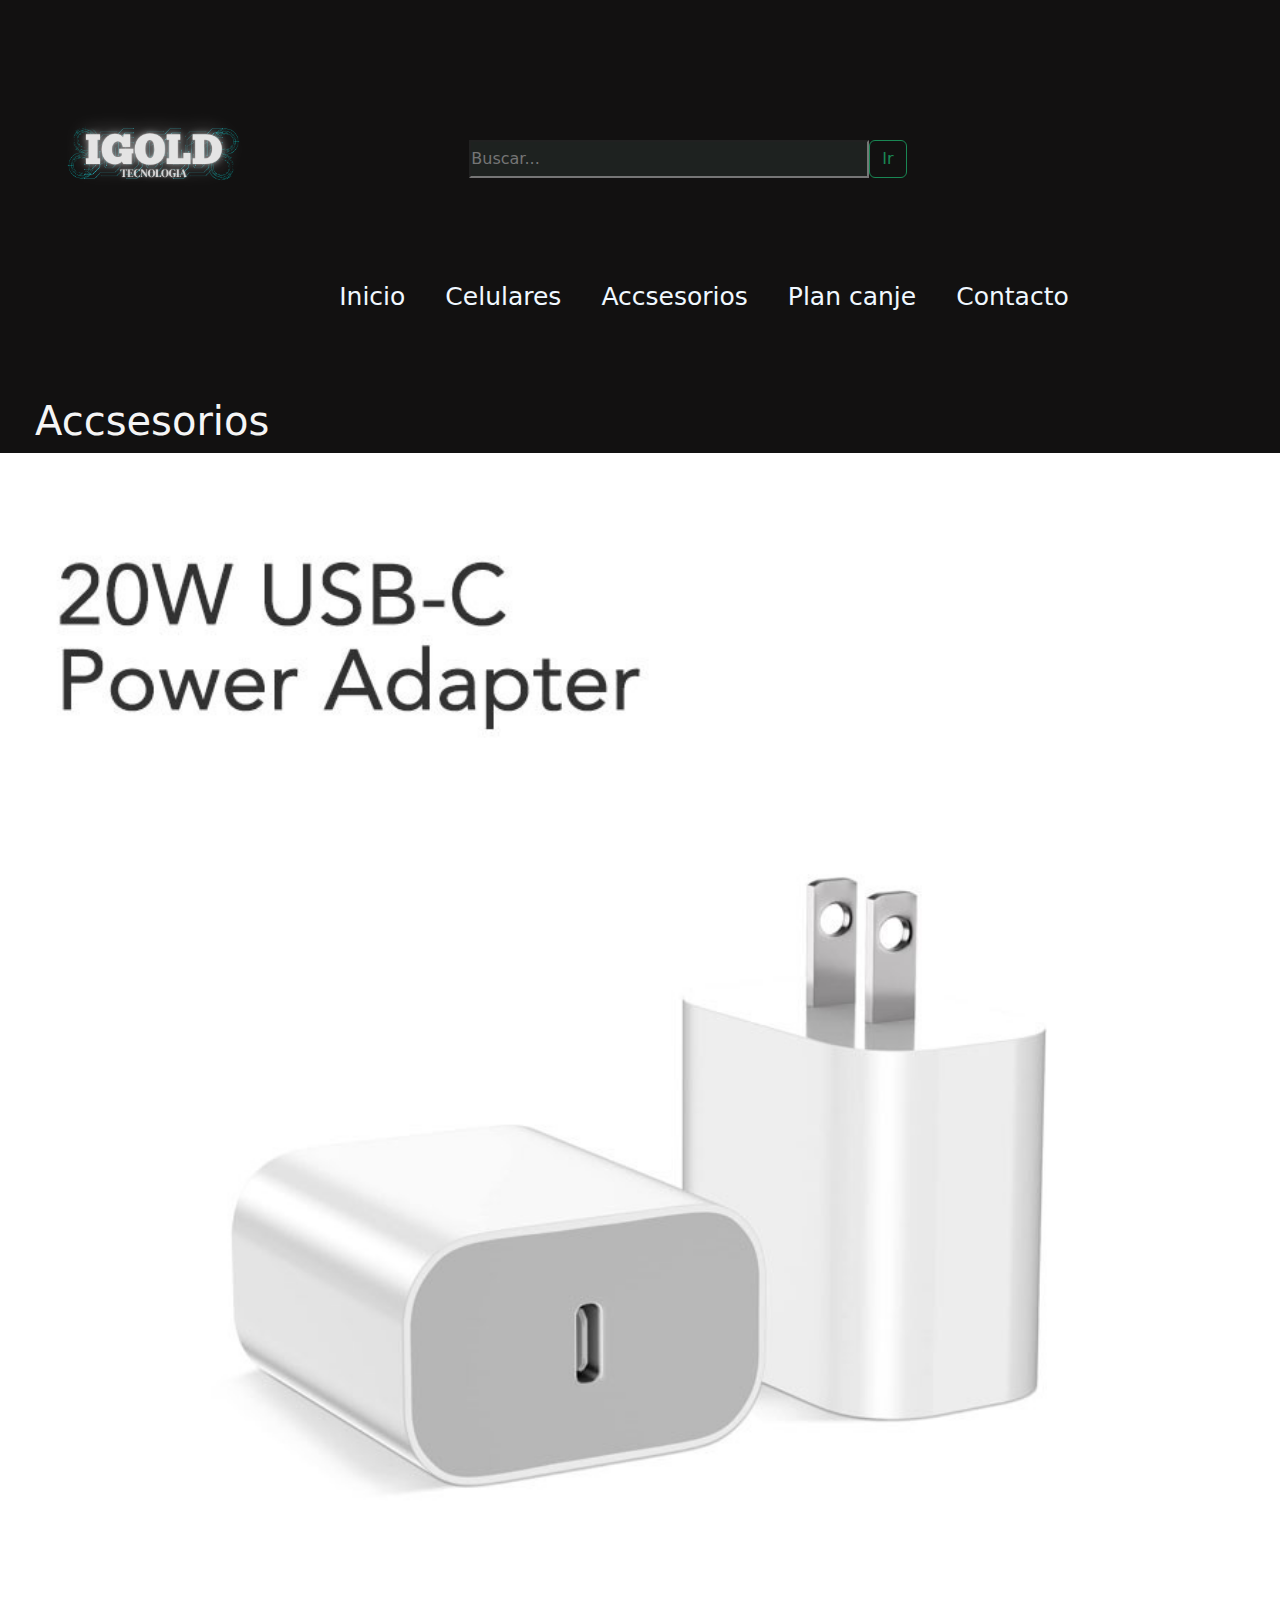
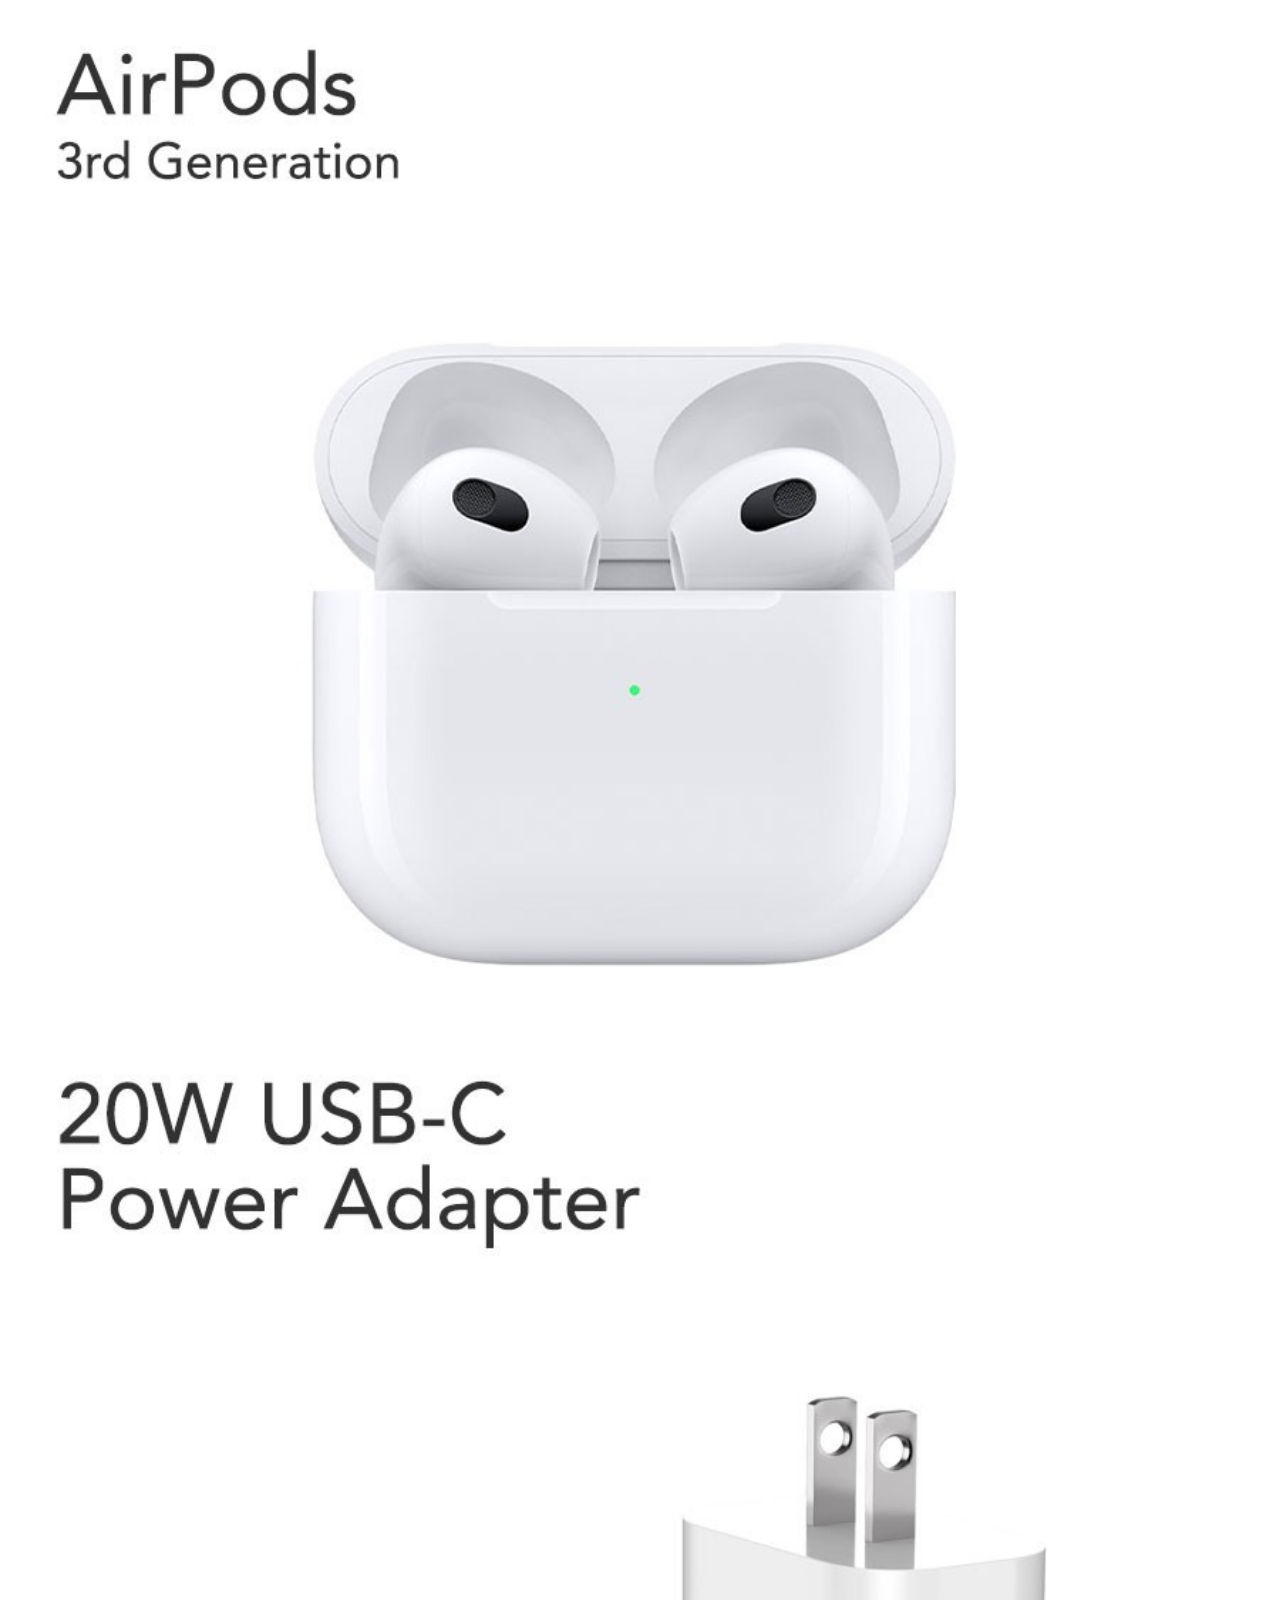
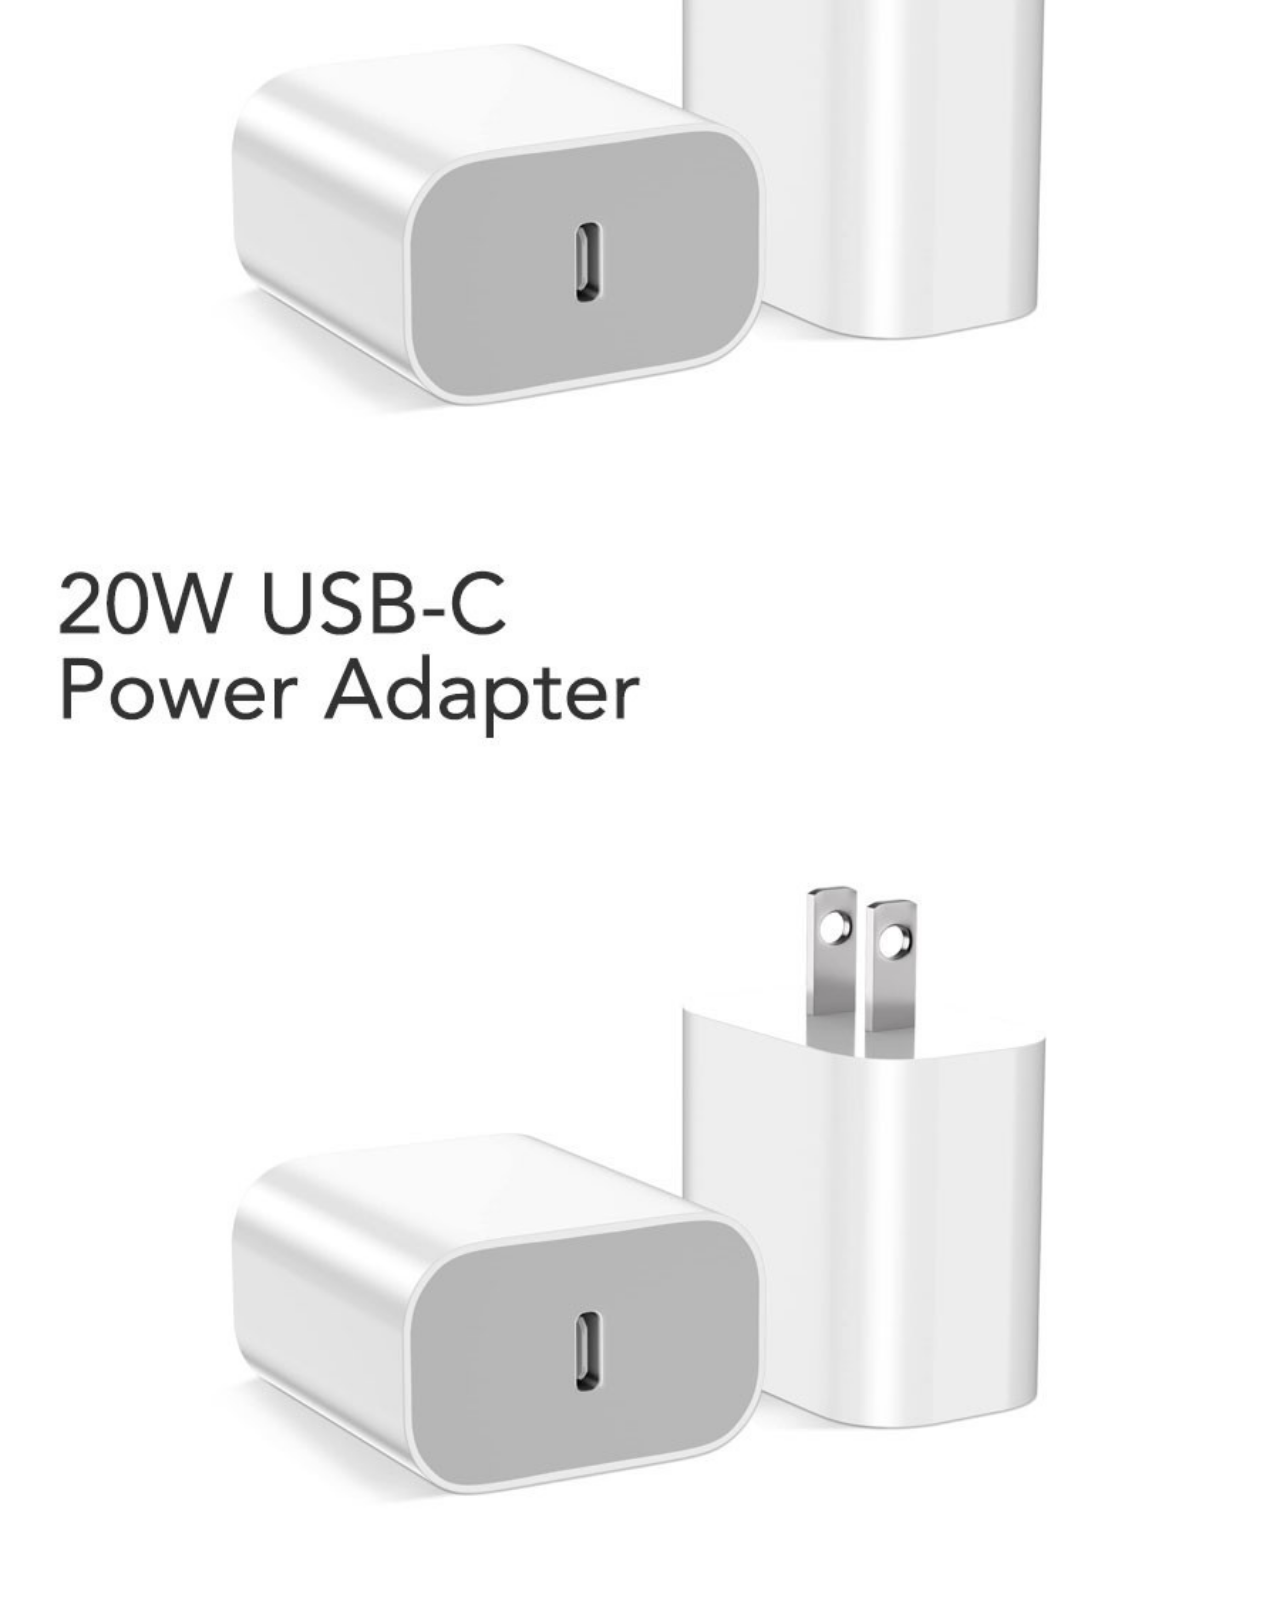
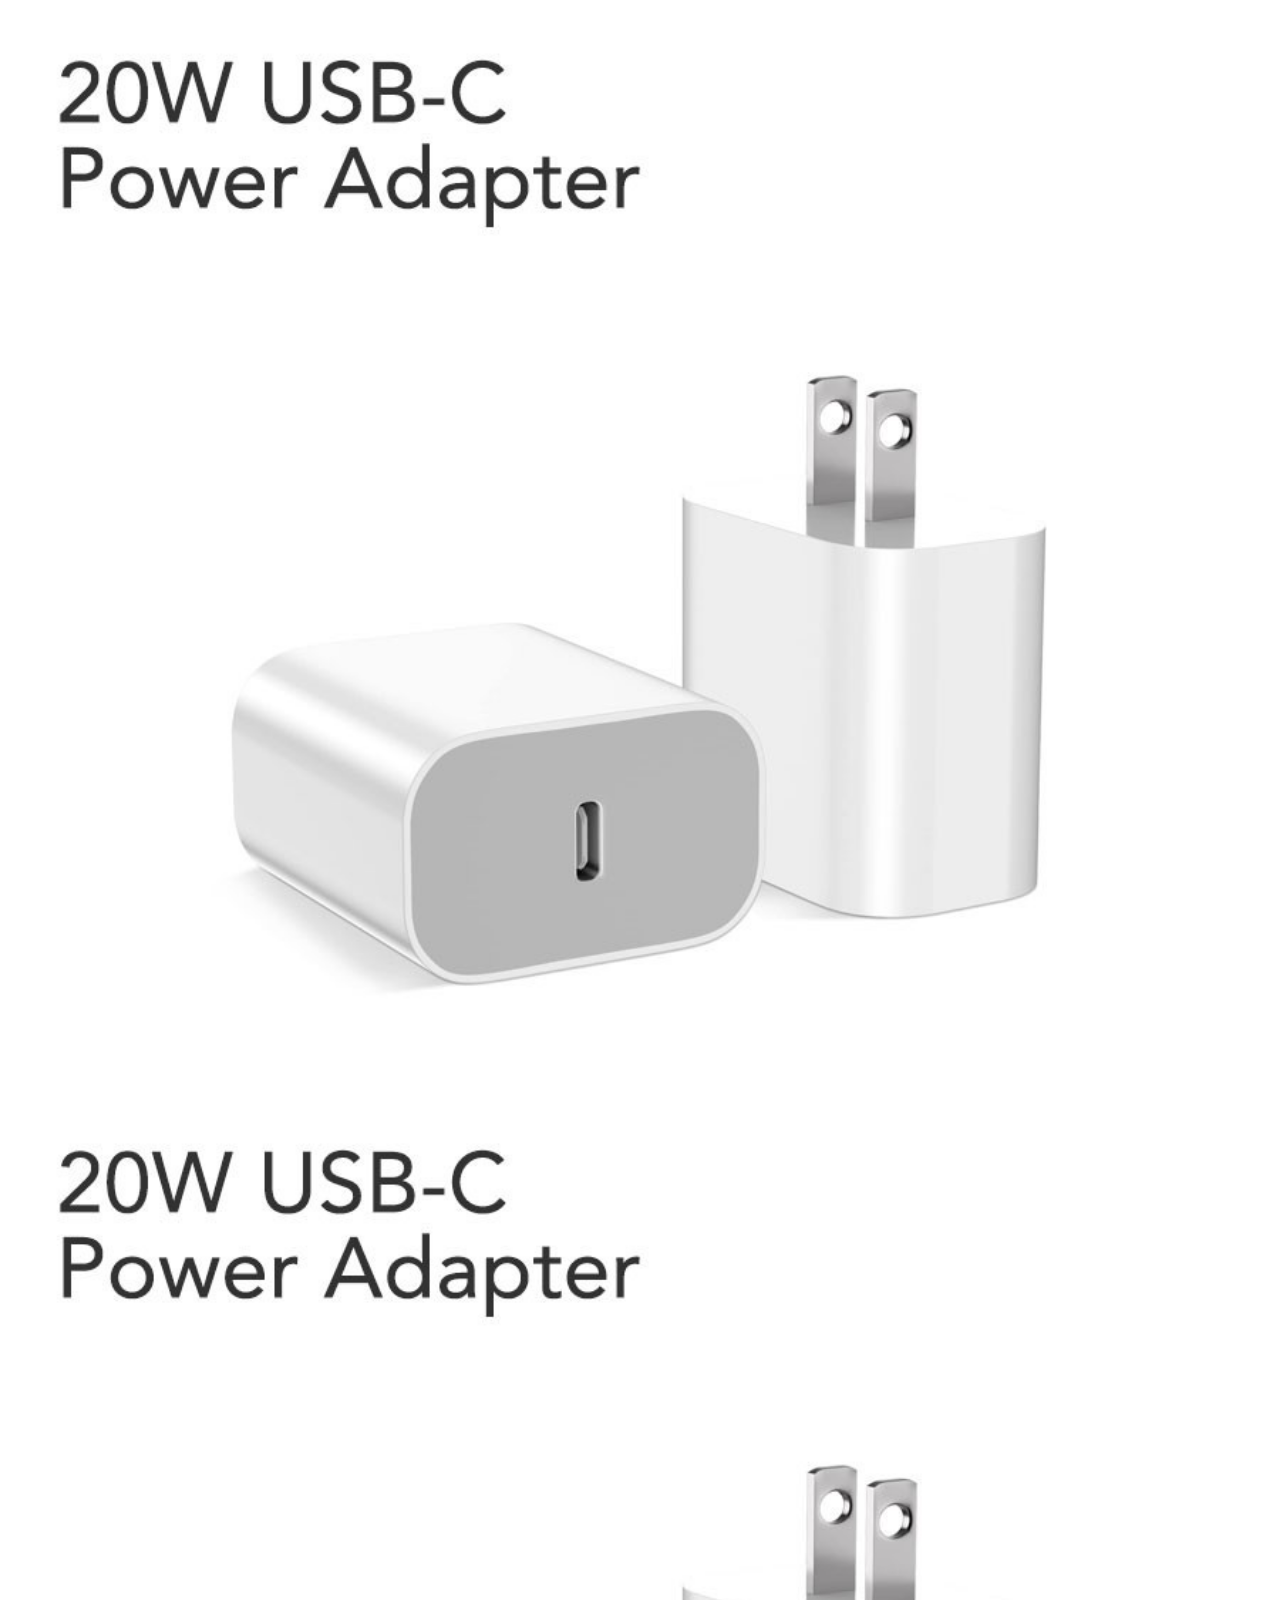
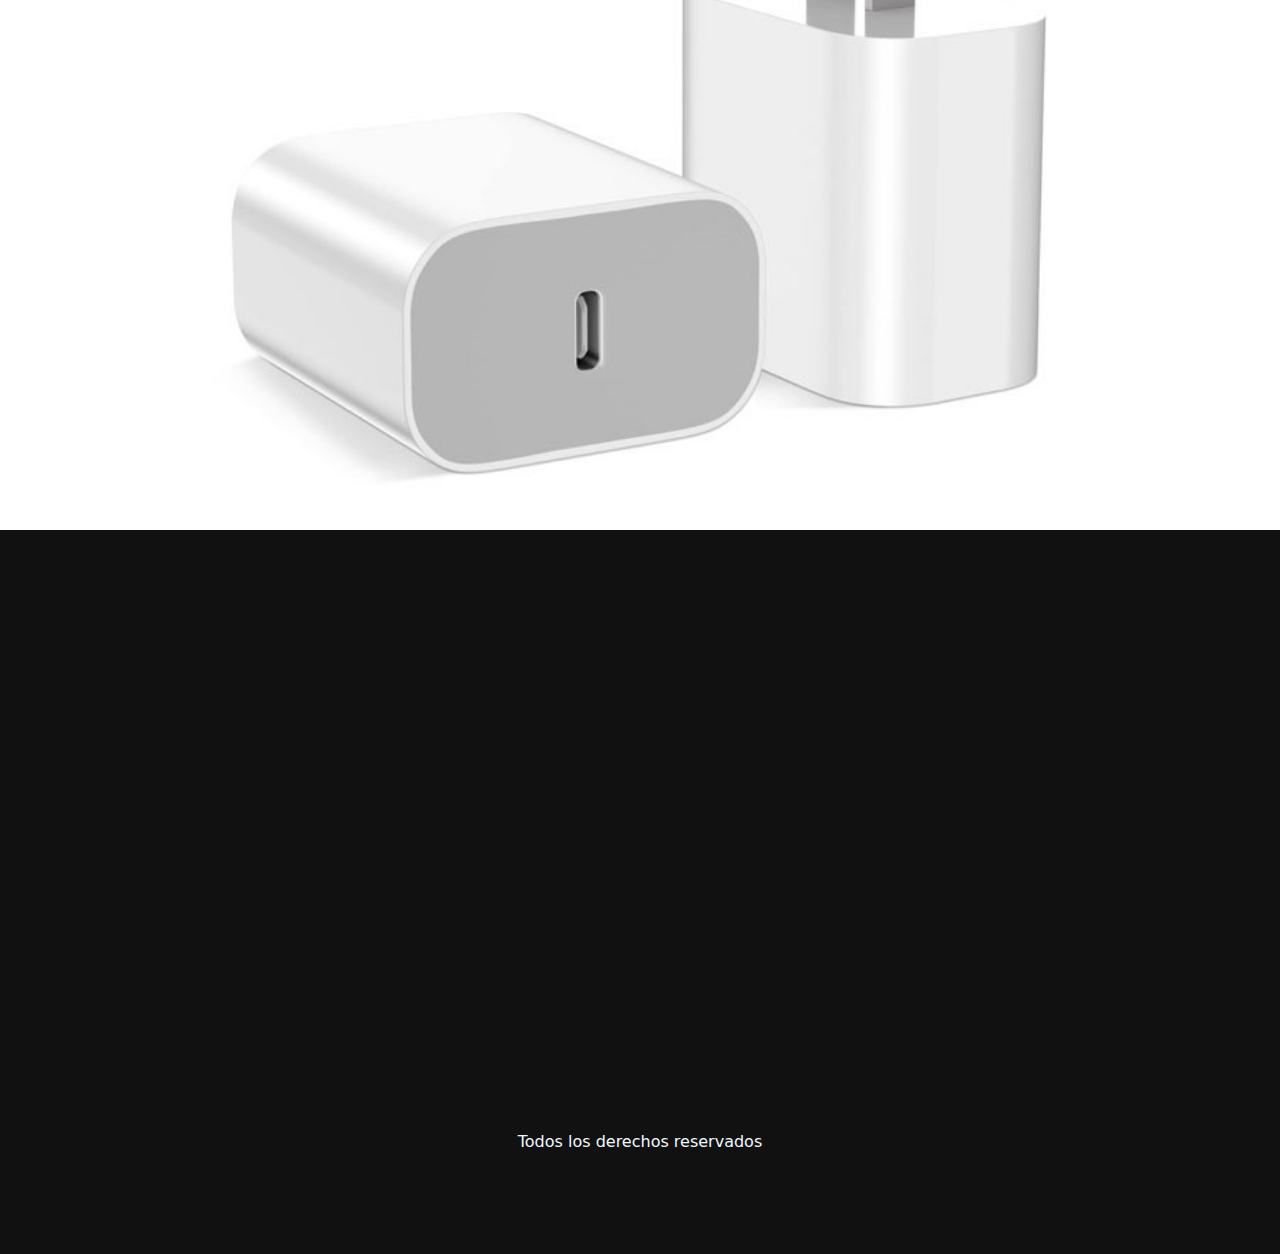
==== pages/accsesorios.html @ 0041e607 "agrego los archivos" ====
<!DOCTYPE html>
<html lang="en">
<head>
    <meta charset="UTF-8">
    <meta name="viewport" content="width=device-width, initial-scale=1.0">
    <!-- link de bt -->
    <link href="https://cdn.jsdelivr.net/npm/bootstrap@5.3.3/dist/css/bootstrap.min.css" rel="stylesheet" integrity="sha384-QWTKZyjpPEjISv5WaRU9OFeRpok6YctnYmDr5pNlyT2bRjXh0JMhjY6hW+ALEwIH" crossorigin="anonymous">
    <!-- link css -->
    <link rel="stylesheet" href="../css/style.css">
    <title>Accsesorios</title>
</head>
<body>
    <!-- banner principal -->
    <header>
        <img src="../img/logo-igold.png" alt="logo">
        <nav>
            <!-- menu de navegacion -->
            <div class="container-fluid">
                <form class="d-flex" role="search">
                    <input class="form-control-me-2-barra" type="search" placeholder="Buscar..." aria-label="Search">
                    <button class="btn btn-outline-success" type="submit">Ir</button>
                </form>
            </div>
            <ul>
                <li><a href="../index.html">Inicio</a></li>
                <li><a href="iphones.html">Celulares</a></li>
                <li><a href="accsesorios.html">Accsesorios</a></li>
                <li><a href="plan-canje.html">Plan canje</a></li>
                <li><a href="contacto.html">Contacto</a></li>
            </ul>
        </nav>
    </header>

    <!-- contenido principal -->

    <main>
        <h1>Accsesorios</h1>
        <div  class="accsesorios">
            <img src="../img/accsesorio1.jpg" alt="imagen de producto">
            <img src="../img/accsesorio2.jpg" alt="imagen de producto">
            <img src="../img/accsesorio1.jpg" alt="imagen de producto">
            <img src="../img/accsesorio1.jpg" alt="imagen de producto">
            <img src="../img/accsesorio1.jpg" alt="imagen de producto">
            <img src="../img/accsesorio1.jpg" alt="imagen de producto">
        </div>
    </main>

    <!-- pie de pagina -->

    <footer>
        Todos los derechos reservados
    </footer>


    <!-- js -->
    <script src="https://cdn.jsdelivr.net/npm/bootstrap@5.3.3/dist/js/bootstrap.bundle.min.js" integrity="sha384-YvpcrYf0tY3lHB60NNkmXc5s9fDVZLESaAA55NDzOxhy9GkcIdslK1eN7N6jIeHz" crossorigin="anonymous"></script>
</body>
</html>
---- css/style.css ----
/*reset*/

* {
    margin: 0;
    padding: 0;
    box-sizing: border-box;
}


/* estilos de body */

body {
    background-color: #121111;
}

/* estilos de header */

header {
    display: flex;
}


header img {
    width: 24%;
    height: 100%;
    padding-bottom: 90px;
}

header nav ul {
    list-style: none;
    display: flex;
    gap: 2.5rem;
    padding-top: 100px;

}

header nav ul li a {
    color: aliceblue;
    font-size: 25px;
    text-decoration: none;
}

a:hover {
    color: #144443;
}

/* estilos de main */

.productos {
    text-align: center;
    color: aliceblue;
    display: grid;
    align-content: center;
    grid-template-columns: repeat(3, 1fr);
    gap: 1.5rem;
    padding: 50px 100px;
    

}

h1 {
    display:flex;
    padding-left: 35px;
    color: whitesmoke;
}

p {
    color: whitesmoke;
    padding-left: 35px;
    padding-top: 10px;
}

main div img {
    width: 100%;
    height: 100%;
    object-fit: cover;
}


/* estilos de footer */

footer {
    padding:600px 0px 100px 0px;
    text-align: center;
    color: aliceblue;
}

/* estilos de barra de navegación */

.navbar .bg-body-tertiary {
    background-color: #121111;
}

.container-fluid {
    display: flex;
    justify-content: center;
    padding-top: 140px;
    background-color: #121111;
}

.form-control-me-2-barra {
    width: 400px;
    background-color: #1e2220;
}


/*estilos de contacto*/

.formulario input {
    padding: 10px;
    border: none;
    border-bottom: 1px solid #000;
    background-color: transparent;
    color: #fff;
}

.seccion {
    background-color: rgb(29, 29, 29);
    padding: 20px 0;
    max-width: 500px;
    margin: auto; 
    margin-top: 50px;
    margin-bottom: 100px;
    border-radius: 8px;
}

/* etilos de iphones */

.iphones {
    display: grid;
    grid-template-columns: repeat(3, 1fr);
    gap: 1.5rem;
    padding: 50px 100px;
}

/* estilos de plan canje*/

.formulario-canje input {
    padding: 10px;
    border: none;
    border-bottom: 1px solid #000;
    background-color: transparent;
    color: #fff;
}

.seccion {
    background-color: rgb(29, 29, 29);
    padding: 20px 0;
    max-width: 500px;
    margin: auto; 
    margin-top: 50px;
    margin-bottom: 100px;
    border-radius: 8px;
}

h2 {
    color: whitesmoke;
    font-family: 'Franklin Gothic Medium', 'Arial Narrow', Arial, sans-serif;
    padding: 20px;
}

/* estilos de tablet */

@media screen and (max-width: 834px) {

header nav ul {
    padding: 100px 200px 0 0;
    white-space: nowrap;
    }



.iphones {
    grid-template-columns: repeat(2, 1fr);
    padding: 50px 50px;
}

.container-fluid {
    padding: 100px 200px 0 0;
}

}

/* estilos de celular */

@media screen and (max-width: 500px) {

/* aca los enlaces irian en un menu hamburguesa pero no me salio :( */

header img {
    width: 40%;
    padding-bottom: 50px;
}

header nav ul {
    padding-top: 0;
    display: block;
    white-space: nowrap;
    gap: 0.5rem;
}

.form-control-me-2-barra {
    max-width: 200px;
}

.iphones {
    grid-template-columns: repeat(1, 1fr);
    padding: 50px 50px;
}

.container-fluid {
    padding: 75px 0 0 0;
    align-items: center;
    display: block;
    padding-bottom: 20px;
}

}
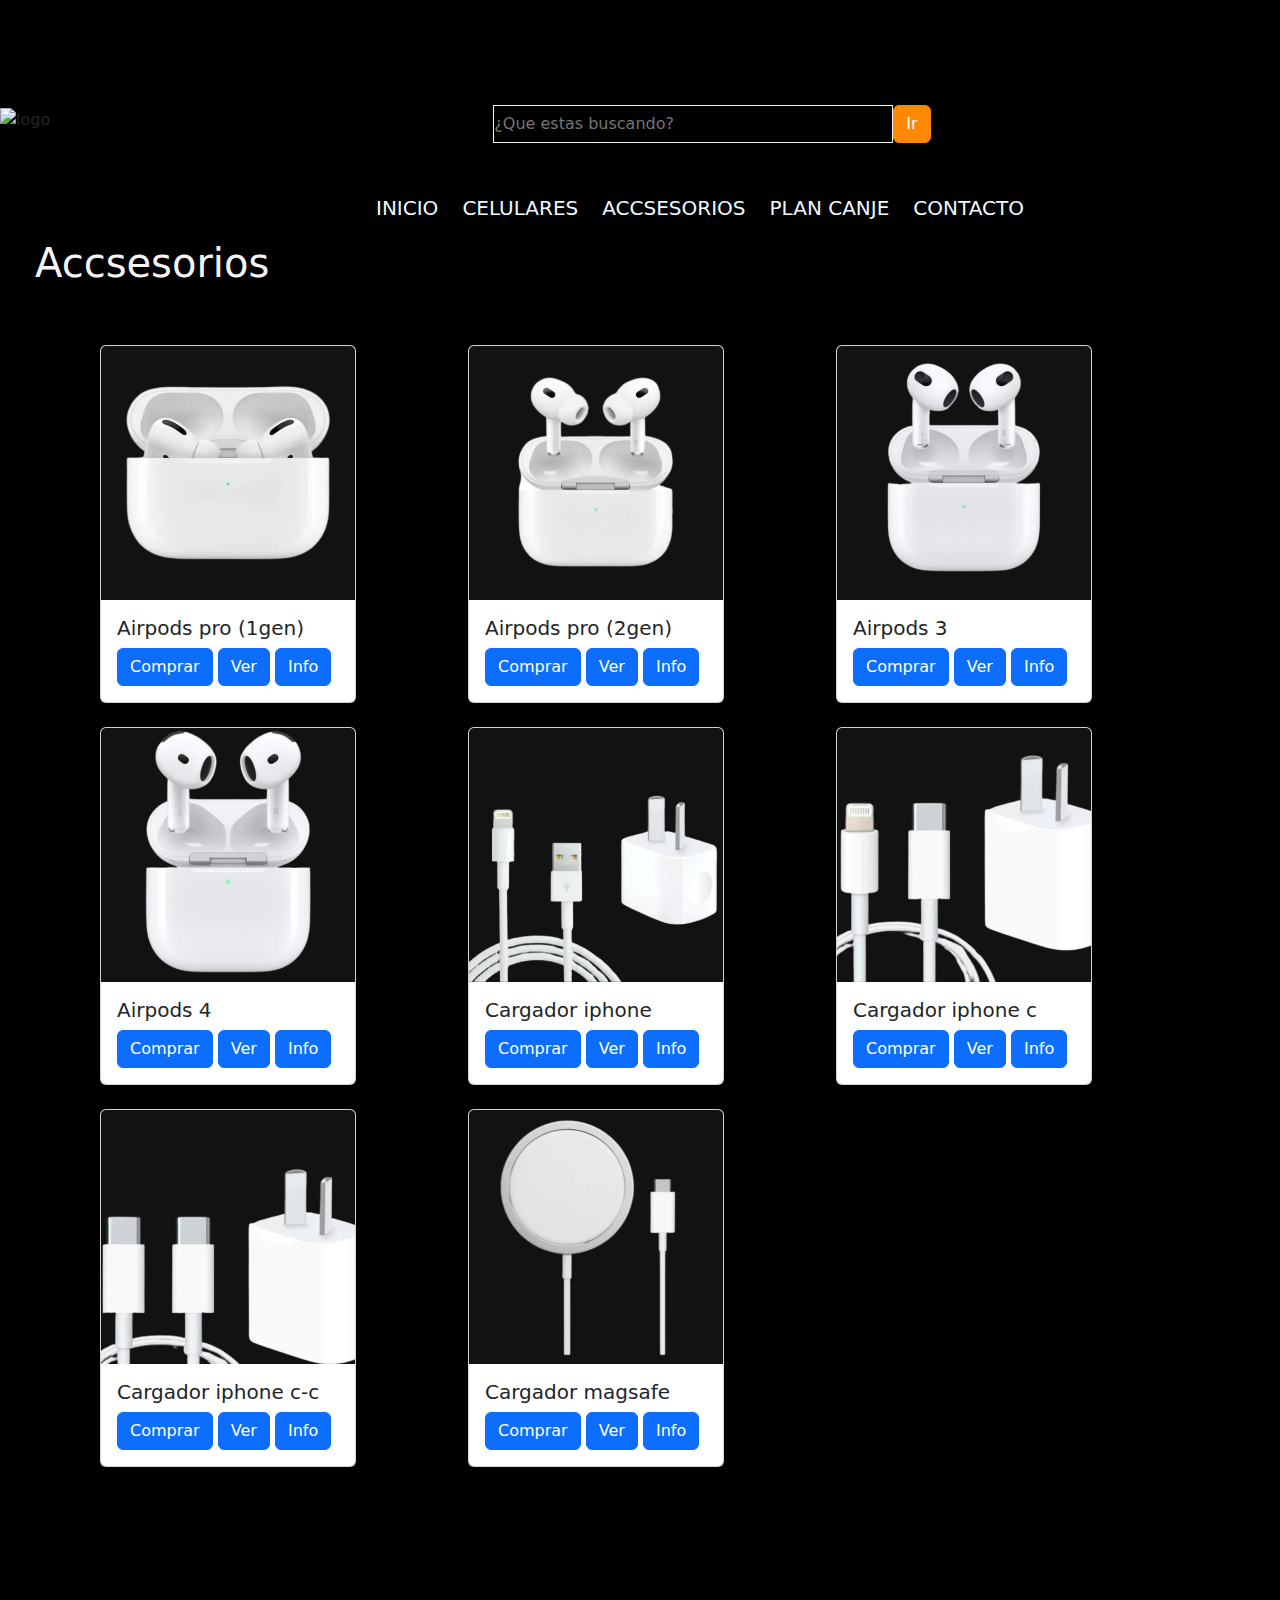
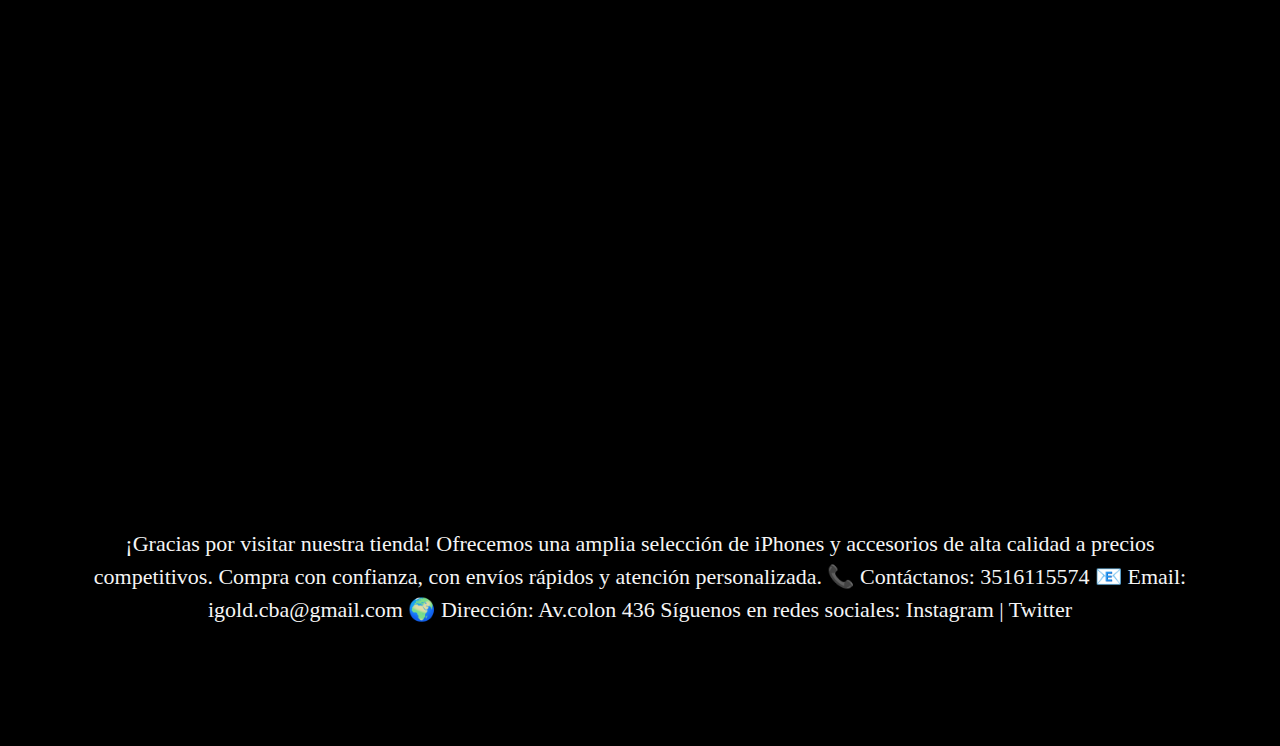
==== commit 605e0340: "sass" ====
--- a/pages/accsesorios.html
+++ b/pages/accsesorios.html
@@ -12,21 +12,40 @@
 <body>
     <!-- banner principal -->
     <header>
-        <img src="../img/logo-igold.png" alt="logo">
+        <img src="../img/imagen-logo.png" alt="logo">
         <nav>
             <!-- menu de navegacion -->
             <div class="container-fluid">
                 <form class="d-flex" role="search">
-                    <input class="form-control-me-2-barra" type="search" placeholder="Buscar..." aria-label="Search">
+                    <input class="form-control-me-2-barra" type="search" placeholder="¿Que estas buscando?" aria-label="Search">
                     <button class="btn btn-outline-success" type="submit">Ir</button>
                 </form>
             </div>
-            <ul>
-                <li><a href="../index.html">Inicio</a></li>
-                <li><a href="iphones.html">Celulares</a></li>
-                <li><a href="accsesorios.html">Accsesorios</a></li>
-                <li><a href="plan-canje.html">Plan canje</a></li>
-                <li><a href="contacto.html">Contacto</a></li>
+            <!-- menu de hamburguesa -->
+            <div class="navbar navbar-expand-lg bg-body-tertiary">
+                <div class="container-fluid">
+                    <!-- boton de menu hamburguesa -->
+                    <button class="navbar-toggler-icon" type="button" data-bs-toggle="collapse" data-bs-target="#navbarNav" aria-controls="" aria-expanded="false" aria-label="">
+                    </button>
+                    <div class="collapse navbar-collapse" id="navbarNav">
+                        <ul class="navbar-nav">
+                            <li class="nav-item">
+                                <a class="nav-link active" aria-current="page" href="../index.html">INICIO</a>
+                                <a class="nav-link active" aria-current="page" href="iphones.html">CELULARES</a>
+                                <a class="nav-link active" aria-current="page" href="accsesorios.html">ACCSESORIOS</a>
+                                <a class="nav-link active" aria-current="page" href="plan-canje.html">PLAN CANJE</a>
+                                <a class="nav-link active" aria-current="page" href="contacto.html">CONTACTO<a>
+                            </li>
+                        </ul>
+                    </div>
+                </div>
+            </div>
+            <ul>    
+                <li><a class="enlace-ul" href="../index.html">INICIO</a></li>
+                <li><a class="enlace-ul" href="iphones.html">CELULARES</a></li>
+                <li><a class="enlace-ul" href="accsesorios.html">ACCSESORIOS</a></li>
+                <li><a class="enlace-ul" href="plan-canje.html">PLAN CANJE</a></li>
+                <li><a class="enlace-ul" href="contacto.html">CONTACTO</a></li>
             </ul>
         </nav>
     </header>
@@ -34,23 +53,97 @@
     <!-- contenido principal -->
 
     <main>
-        <h1>Accsesorios</h1>
+        <h1 class="h1-accesorios">Accsesorios</h1>
         <div  class="accsesorios">
-            <img src="../img/accsesorio1.jpg" alt="imagen de producto">
-            <img src="../img/accsesorio2.jpg" alt="imagen de producto">
-            <img src="../img/accsesorio1.jpg" alt="imagen de producto">
-            <img src="../img/accsesorio1.jpg" alt="imagen de producto">
-            <img src="../img/accsesorio1.jpg" alt="imagen de producto">
-            <img src="../img/accsesorio1.jpg" alt="imagen de producto">
+            <div class="card" style="width: 16rem;">
+                <img src="../img/airpods-1-geb.png" class="card-img-top" alt="...">
+                <div class="card-body">
+                    <h5 class="card-title">Airpods pro (1gen)</h5>
+                    <a href="#" class="btn btn-primary">Comprar</a>
+                    <a href="#" class="btn btn-primary">Ver</a>
+                    <a href="#" class="btn btn-primary">Info</a>
+                </div>
+            </div>
+            <div class="card" style="width: 16rem;">
+                <img src="../img/airpod-2-gen.png" class="card-img-top" alt="...">
+                <div class="card-body">
+                    <h5 class="card-title">Airpods pro (2gen) </h5>
+                    <a href="#" class="btn btn-primary">Comprar</a>
+                    <a href="#" class="btn btn-primary">Ver</a>
+                    <a href="#" class="btn btn-primary">Info</a>
+                </div>
+            </div>
+            <div class="card" style="width: 16rem;">
+                <img src="../img/airpods-3.png" class="card-img-top" alt="...">
+                <div class="card-body">
+                    <h5 class="card-title">Airpods 3</h5>
+                    <a href="#" class="btn btn-primary">Comprar</a>
+                    <a href="#" class="btn btn-primary">Ver</a>
+                    <a href="#" class="btn btn-primary">Info</a>
+                </div>
+            </div>
+            <div class="card" style="width: 16rem;">
+                <img src="../img/airpods-4.png" class="card-img-top" alt="...">
+                <div class="card-body">
+                    <h5 class="card-title">Airpods 4</h5>
+                    <a href="#" class="btn btn-primary">Comprar</a>
+                    <a href="#" class="btn btn-primary">Ver</a>
+                    <a href="#" class="btn btn-primary">Info</a>
+                </div>
+            </div>
+            <div class="card" style="width: 16rem;">
+                <img src="../img/cargador-iphone.png" class="card-img-top" alt="...">
+                <div class="card-body">
+                    <h5 class="card-title">Cargador iphone</h5>
+                    <a href="#" class="btn btn-primary">Comprar</a>
+                    <a href="#" class="btn btn-primary">Ver</a>
+                    <a href="#" class="btn btn-primary">Info</a>
+                </div>
+            </div>
+            <div class="card" style="width: 16rem;">
+                <img src="../img/cargador-iphone-c-lightning.png" class="card-img-top" alt="...">
+                <div class="card-body">
+                    <h5 class="card-title">Cargador iphone c</h5>
+                    <a href="#" class="btn btn-primary">Comprar</a>
+                    <a href="#" class="btn btn-primary">Ver</a>
+                    <a href="#" class="btn btn-primary">Info</a>
+                </div>
+            </div>
+            <div class="card" style="width: 16rem;">
+                <img src="../img/cargador-c-c.png" class="card-img-top" alt="...">
+                <div class="card-body">
+                    <h5 class="card-title">Cargador iphone c-c</h5>
+                    <a href="#" class="btn btn-primary">Comprar</a>
+                    <a href="#" class="btn btn-primary">Ver</a>
+                    <a href="#" class="btn btn-primary">Info</a>
+                </div>
+            </div>
+            <div class="card" style="width: 16rem;">
+                <img src="../img/cargador-magsafe.png" class="card-img-top" alt="...">
+                <div class="card-body">
+                    <h5 class="card-title">Cargador magsafe</h5>
+                    <a href="#" class="btn btn-primary">Comprar</a>
+                    <a href="#" class="btn btn-primary">Ver</a>
+                    <a href="#" class="btn btn-primary">Info</a>
+                </div>
+            </div>
         </div>
     </main>
 
     <!-- pie de pagina -->
 
     <footer>
-        Todos los derechos reservados
+        <p class="parrafo-footer">¡Gracias por visitar nuestra tienda!
+            Ofrecemos una amplia selección de iPhones y accesorios de alta calidad a precios competitivos.
+            Compra con confianza, con envíos rápidos y atención personalizada.
+            
+            📞 Contáctanos: 3516115574
+            📧 Email: igold.cba@gmail.com
+            🌍 Dirección: Av.colon 436
+            
+            Síguenos en redes sociales:
+            Instagram | Twitter</p>
     </footer>
-
 
     <!-- js -->
     <script src="https://cdn.jsdelivr.net/npm/bootstrap@5.3.3/dist/js/bootstrap.bundle.min.js" integrity="sha384-YvpcrYf0tY3lHB60NNkmXc5s9fDVZLESaAA55NDzOxhy9GkcIdslK1eN7N6jIeHz" crossorigin="anonymous"></script>
--- a/css/style.css
+++ b/css/style.css
@@ -1,219 +1,505 @@
-
+@charset "UTF-8";
 /*reset*/
-
 * {
-    margin: 0;
-    padding: 0;
-    box-sizing: border-box;
-}
-
+  margin: 0;
+  padding: 0;
+  box-sizing: border-box;
+}
 
 /* estilos de body */
-
 body {
-    background-color: #121111;
+  background-color: #000000;
+  overflow-x: hidden;
 }
 
 /* estilos de header */
-
 header {
-    display: flex;
-}
-
-
+  display: flex;
+  align-items: center;
+}
 header img {
-    width: 24%;
-    height: 100%;
-    padding-bottom: 90px;
-}
-
+  width: 25%;
+  height: 100%;
+}
 header nav ul {
-    list-style: none;
-    display: flex;
-    gap: 2.5rem;
-    padding-top: 100px;
-
-}
-
+  display: flex;
+  justify-content: center;
+  list-style: none;
+  gap: 1.5rem;
+  padding-right: 0px;
+}
 header nav ul li a {
-    color: aliceblue;
-    font-size: 25px;
-    text-decoration: none;
-}
-
-a:hover {
-    color: #144443;
+  color: aliceblue;
+  font-size: 20px;
+  text-decoration: none;
+}
+
+.contenedor-h4 {
+  display: inline;
+  position: absolute;
+  left: 0;
+  top: 0;
+  right: 0;
+  text-align: center;
+}
+
+h4 {
+  background-color: #FD8902;
+  font-size: 20px;
+  color: whitesmoke;
+  padding-bottom: 2px;
+  padding-top: 1px;
+}
+
+/* estilos de menu de hamburguesa */
+.navbar.navbar-expand-lg.bg-body-tertiary {
+  padding: 0px;
+  align-items: end;
+  display: none;
+}
+
+button.navbar-toggler.collapsed {
+  padding-left: 0px;
+  align-items: end;
+  display: none;
+}
+
+span.navbar-toggler-icon {
+  background-color: tomato;
+  padding-left: 0px;
+  align-items: end;
+  display: none;
+}
+
+/* estilos de barra de navegación */
+.container-fluid {
+  display: flex;
+  justify-content: center;
+  padding: 105px 0px 50px 80px;
+  background-color: #000000;
+}
+
+.form-control-me-2-barra {
+  width: 400px;
+  background-color: #000000;
+  border: none;
+  border: solid 1px whitesmoke;
+}
+
+/* estilos de boton de busqueda */
+.btn-outline-success {
+  color: #fff;
+  background-color: #FD8902;
+  border-color: #FD8902;
+  --bs-btn-hover-bg: #696565;
+  --bs-btn-hover-border-color: #ffffff;
+}
+
+/* estilo de  iconos de usuario y carro de compra*/
+.carro-compra {
+  color: #FD8902;
+  width: 40px;
+  height: 40px;
+  position: absolute;
+  left: 1250px;
+  top: 160px;
+}
+
+.usuario {
+  color: #FD8902;
+  width: 45px;
+  height: 45px;
+  position: absolute;
+  left: 1200px;
+  top: 159px;
+}
+
+/* estilo de enlaces */
+a {
+  text-decoration: none;
+  position: relative;
+}
+a::after {
+  content: "";
+  position: absolute;
+  left: 0;
+  bottom: 0px;
+  height: 3px;
+  width: 0px;
+  background-color: #FD8902;
+  transition: width 0.5s ease;
+}
+a:hover::after {
+  width: 100%;
 }
 
 /* estilos de main */
+.imagenes-moviles {
+  padding-top: 0px;
+}
+
+.seccion-informacion {
+  background-color: #D67000;
+  margin-top: 40px;
+  margin-bottom: 30px;
+  padding: 50px;
+  display: grid;
+  grid-template-columns: repeat(3, 0.5fr);
+  text-align: center;
+  padding-top: 50px;
+  font-family: Cambria, Cochin, Georgia, Times, "Times New Roman", serif;
+}
+
+h3 {
+  color: rgb(0, 0, 0);
+  padding-top: 10px;
+  font-weight: bold;
+}
+
+.auto {
+  width: 50px;
+  height: 50px;
+  position: absolute;
+  left: 110px;
+  color: #ECDFCC;
+}
+
+.tarjeta {
+  width: 50px;
+  height: 50px;
+  position: absolute;
+  left: 490px;
+  color: #ECDFCC;
+}
+
+.carro-promo {
+  width: 50px;
+  height: 50px;
+  position: absolute;
+  left: 920px;
+  color: #ECDFCC;
+}
 
 .productos {
-    text-align: center;
-    color: aliceblue;
-    display: grid;
-    align-content: center;
-    grid-template-columns: repeat(3, 1fr);
-    gap: 1.5rem;
-    padding: 50px 100px;
-    
-
+  text-align: center;
+  color: aliceblue;
+  display: grid;
+  align-content: center;
+  grid-template-columns: repeat(4, 1fr);
+  gap: 1.5rem;
+  padding: 50px 100px;
 }
 
 h1 {
-    display:flex;
-    padding-left: 35px;
-    color: whitesmoke;
-}
-
+  display: flex;
+  padding-left: 35px;
+  color: whitesmoke;
+}
+
+main div img {
+  width: 100%;
+  height: 100%;
+  object-fit: cover;
+}
+
+/* estilos de parrafos */
 p {
-    color: whitesmoke;
-    padding-left: 35px;
-    padding-top: 10px;
-}
-
-main div img {
-    width: 100%;
-    height: 100%;
-    object-fit: cover;
-}
-
+  color: whitesmoke;
+  padding: 10px 0 20px 0px;
+  margin: auto;
+  font-size: 22px;
+  font-family: "Times New Roman", Times, serif;
+  width: 90%;
+  text-align: center;
+  display: flex;
+  justify-content: center;
+}
+
+/*estilos de contacto*/
+.formulario {
+  display: flex;
+  flex-direction: column;
+  gap: 10px;
+  padding: 15px;
+}
+.formulario input {
+  padding: 10px;
+  border: none;
+  border-bottom: 1px solid #000;
+  background-color: transparent;
+  color: #fff;
+}
+
+.seccion {
+  background-color: rgb(29, 29, 29);
+  padding: 20px 0;
+  max-width: 500px;
+  margin: auto;
+  margin-top: 50px;
+  margin-bottom: 100px;
+  border-radius: 8px;
+}
+
+/* etilos de iphones */
+.iphones {
+  display: grid;
+  grid-template-columns: repeat(3, 1fr);
+  gap: 1.5rem;
+  padding: 50px 100px;
+}
+
+/* estilos de accsesorios */
+.accsesorios {
+  display: grid;
+  grid-template-columns: repeat(3, 1fr);
+  gap: 1.5rem;
+  padding: 50px 100px;
+}
+
+/* estilos de plan canje*/
+.formulario-canje {
+  display: flex;
+  flex-direction: column;
+  gap: 10px;
+  padding: 15px;
+  max-width: 500px;
+  margin: auto;
+  background-color: rgb(29, 29, 29);
+}
+.formulario-canje input {
+  padding: 10px;
+  border: none;
+  border-bottom: 1px solid #000;
+  background-color: transparent;
+  color: #fff;
+}
+
+h2 {
+  color: whitesmoke;
+  font-family: "Franklin Gothic Medium", "Arial Narrow", Arial, sans-serif;
+  padding: 20px;
+  display: flex;
+  justify-content: center;
+}
 
 /* estilos de footer */
-
 footer {
-    padding:600px 0px 100px 0px;
-    text-align: center;
-    color: aliceblue;
-}
-
-/* estilos de barra de navegación */
-
-.navbar .bg-body-tertiary {
-    background-color: #121111;
-}
-
-.container-fluid {
-    display: flex;
-    justify-content: center;
-    padding-top: 140px;
-    background-color: #121111;
-}
-
-.form-control-me-2-barra {
-    width: 400px;
-    background-color: #1e2220;
-}
-
-
-/*estilos de contacto*/
-
-.formulario input {
-    padding: 10px;
-    border: none;
-    border-bottom: 1px solid #000;
-    background-color: transparent;
-    color: #fff;
-}
-
-.seccion {
-    background-color: rgb(29, 29, 29);
-    padding: 20px 0;
-    max-width: 500px;
-    margin: auto; 
-    margin-top: 50px;
-    margin-bottom: 100px;
-    border-radius: 8px;
-}
-
-/* etilos de iphones */
-
-.iphones {
-    display: grid;
-    grid-template-columns: repeat(3, 1fr);
-    gap: 1.5rem;
-    padding: 50px 100px;
-}
-
-/* estilos de plan canje*/
-
-.formulario-canje input {
-    padding: 10px;
-    border: none;
-    border-bottom: 1px solid #000;
-    background-color: transparent;
-    color: #fff;
-}
-
-.seccion {
-    background-color: rgb(29, 29, 29);
-    padding: 20px 0;
-    max-width: 500px;
-    margin: auto; 
-    margin-top: 50px;
-    margin-bottom: 100px;
-    border-radius: 8px;
-}
-
-h2 {
-    color: whitesmoke;
-    font-family: 'Franklin Gothic Medium', 'Arial Narrow', Arial, sans-serif;
-    padding: 20px;
+  padding: 600px 0px 100px 0px;
+  color: aliceblue;
+  display: flex;
+  justify-content: center;
+}
+
+.parrafo-footer {
+  color: whitesmoke;
 }
 
 /* estilos de tablet */
-
 @media screen and (max-width: 834px) {
-
-header nav ul {
-    padding: 100px 200px 0 0;
-    white-space: nowrap;
-    }
-
-
-
-.iphones {
+  header img {
+    width: 30%;
+    height: 30%;
+  }
+  header nav ul {
+    padding: 60px 0px 0 0;
+  }
+  header nav ul li a {
+    font-size: 18px;
+    gap: 0.1rem;
+  }
+  .carro-compra {
+    color: #FD8902;
+    width: 35px;
+    height: 35px;
+    position: absolute;
+    left: 900px;
+    top: 120px;
+  }
+  .usuario {
+    color: #FD8902;
+    width: 40px;
+    height: 40px;
+    position: absolute;
+    left: 850px;
+    top: 120px;
+  }
+  .auto {
+    width: 40px;
+    height: 40px;
+    position: absolute;
+    top: 645px;
+    left: 65px;
+    color: #ECDFCC;
+  }
+  .tarjeta {
+    width: 40px;
+    height: 40px;
+    position: absolute;
+    top: 645px;
+    left: 305px;
+    color: #ECDFCC;
+  }
+  .carro-promo {
+    width: 40px;
+    height: 40px;
+    position: absolute;
+    top: 645px;
+    left: 600px;
+    color: #ECDFCC;
+  }
+  .productos {
     grid-template-columns: repeat(2, 1fr);
     padding: 50px 50px;
-}
-
-.container-fluid {
-    padding: 100px 200px 0 0;
-}
-
-}
-
+  }
+  .iphones {
+    grid-template-columns: repeat(2, 1fr);
+    padding: 50px 50px;
+  }
+  .accsesorios {
+    grid-template-columns: repeat(2, 1fr);
+    padding: 50px 50px;
+  }
+  .container-fluid {
+    padding: 100px 0px 0 0;
+  }
+  .formulario-canje {
+    padding: 15px;
+  }
+}
 /* estilos de celular */
-
 @media screen and (max-width: 500px) {
-
-/* aca los enlaces irian en un menu hamburguesa pero no me salio :( */
-
-header img {
-    width: 40%;
-    padding-bottom: 50px;
-}
-
-header nav ul {
-    padding-top: 0;
+  body {
+    background-color: #000000;
+    width: 100%;
+    overflow-x: hidden !important;
+  }
+  header img {
+    width: 70%;
+    height: 70%;
+    display: flex;
+    padding-right: 0px;
+  }
+  header nav ul {
+    display: none;
+  }
+  a {
+    text-decoration: none;
+  }
+  a::after {
+    content: "";
+    position: absolute;
+    left: 0;
+    bottom: 0px;
+    height: 2px;
+    width: 0px;
+    background-color: rgb(9, 125, 138);
+    transition: width 0.5s ease;
+    display: none;
+  }
+  .navbar.navbar-expand-lg.bg-body-tertiary {
+    padding: 0px;
+    align-items: end;
     display: block;
-    white-space: nowrap;
-    gap: 0.5rem;
-}
-
-.form-control-me-2-barra {
+  }
+  .container-fluid {
+    display: none;
+    padding: 0;
+    background-color: #FD8902;
+    align-items: end;
+  }
+  a.nav-link.active {
+    padding: 0.3px;
+  }
+  ul.navbar-nav {
+    padding: 0;
+    gap: 0;
+  }
+  button.navbar-toggler-icon {
+    background-color: #FD8902;
+    padding: 15px;
+    display: block;
+  }
+  .imagenes-moviles {
+    height: 350px;
+    width: 226%;
+    padding-right: 500px;
+  }
+  .form-control-me-2-barra {
     max-width: 200px;
-}
-
-.iphones {
+    display: none;
+  }
+  .btn-outline-success {
+    display: none;
+  }
+  /* estlos de seccion informacion */
+  .seccion-informacion {
+    gap: 2rem;
+    padding: 30px;
+  }
+  .seccion-informacion h3 {
+    font-size: 15px;
+  }
+  .seccion-informacion .auto {
+    width: 20px;
+    height: 20px;
+    position: absolute;
+    top: 720px;
+    left: 27px;
+    color: #ECDFCC;
+  }
+  .seccion-informacion .tarjeta {
+    width: 20px;
+    height: 20px;
+    position: absolute;
+    top: 720px;
+    left: 140px;
+    color: #ECDFCC;
+  }
+  .seccion-informacion .carro-promo {
+    width: 20px;
+    height: 20px;
+    position: absolute;
+    top: 720px;
+    left: 270px;
+    color: #ECDFCC;
+  }
+  /* estilos de las otras paginas */
+  .productos {
     grid-template-columns: repeat(1, 1fr);
     padding: 50px 50px;
-}
-
-.container-fluid {
-    padding: 75px 0 0 0;
-    align-items: center;
-    display: block;
-    padding-bottom: 20px;
-}
-
-}+  }
+  .iphones {
+    grid-template-columns: repeat(1, 1fr);
+    padding: 50px 50px;
+  }
+  .accsesorios {
+    grid-template-columns: repeat(1, 1fr);
+    padding: 50px 50px;
+  }
+  .formulario-canje {
+    padding: 15px;
+  }
+  p {
+    font-size: 15px;
+  }
+  .carro-compra {
+    color: #FD8902;
+    width: 35px;
+    height: 35px;
+    position: absolute;
+    left: 900px;
+    top: 120px;
+    display: none;
+  }
+  .usuario {
+    color: #FD8902;
+    width: 40px;
+    height: 40px;
+    position: absolute;
+    left: 850px;
+    top: 120px;
+    display: none;
+  }
+}
+
+/*# sourceMappingURL=style.css.map */
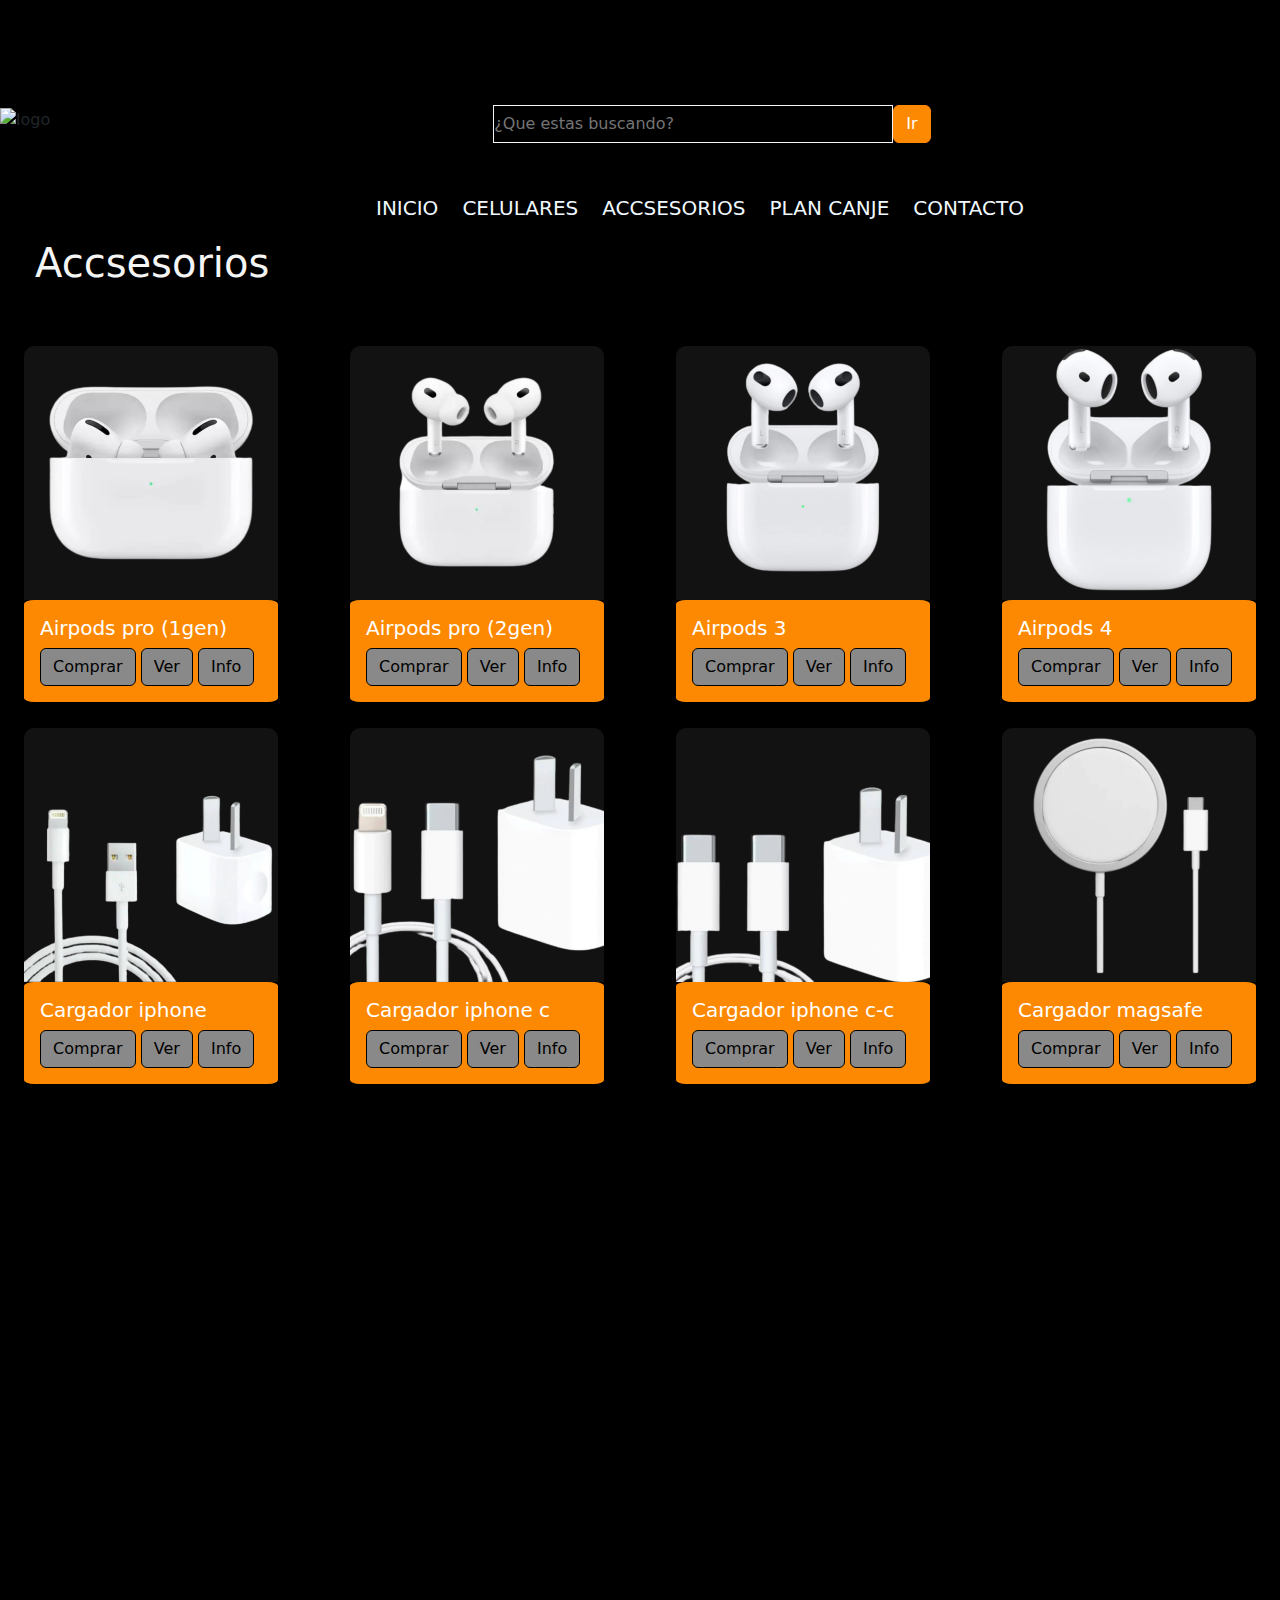
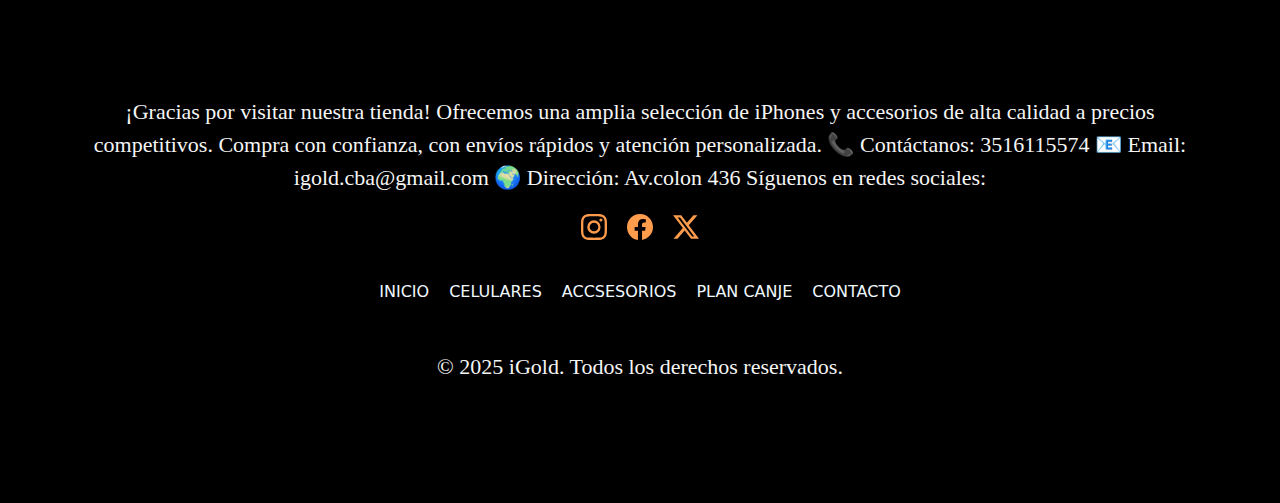
==== commit f6dfc9d6: "footerr" ====
--- a/pages/accsesorios.html
+++ b/pages/accsesorios.html
@@ -133,16 +133,45 @@
     <!-- pie de pagina -->
 
     <footer>
-        <p class="parrafo-footer">¡Gracias por visitar nuestra tienda!
-            Ofrecemos una amplia selección de iPhones y accesorios de alta calidad a precios competitivos.
-            Compra con confianza, con envíos rápidos y atención personalizada.
-            
-            📞 Contáctanos: 3516115574
-            📧 Email: igold.cba@gmail.com
-            🌍 Dirección: Av.colon 436
-            
-            Síguenos en redes sociales:
-            Instagram | Twitter</p>
+        <div class="container-footer">
+            <p class="parrafo-footer">¡Gracias por visitar nuestra tienda!
+                Ofrecemos una amplia selección de iPhones y accesorios de alta calidad a precios competitivos.
+                Compra con confianza, con envíos rápidos y atención personalizada.
+                
+                📞 Contáctanos: 3516115574
+                📧 Email: igold.cba@gmail.com
+                🌍 Dirección: Av.colon 436
+                
+                Síguenos en redes sociales:
+            </p>
+        </div>
+        <div class="iconos-footer">
+            <a href="https://www.instagram.com/igold.tecno/">
+                <svg xmlns="http://www.w3.org/2000/svg" width="26" height="26" fill="currentColor" class="bi bi-instagram" viewBox="0 0 16 16">
+                    <path d="M8 0C5.829 0 5.556.01 4.703.048 3.85.088 3.269.222 2.76.42a3.9 3.9 0 0 0-1.417.923A3.9 3.9 0 0 0 .42 2.76C.222 3.268.087 3.85.048 4.7.01 5.555 0 5.827 0 8.001c0 2.172.01 2.444.048 3.297.04.852.174 1.433.372 1.942.205.526.478.972.923 1.417.444.445.89.719 1.416.923.51.198 1.09.333 1.942.372C5.555 15.99 5.827 16 8 16s2.444-.01 3.298-.048c.851-.04 1.434-.174 1.943-.372a3.9 3.9 0 0 0 1.416-.923c.445-.445.718-.891.923-1.417.197-.509.332-1.09.372-1.942C15.99 10.445 16 10.173 16 8s-.01-2.445-.048-3.299c-.04-.851-.175-1.433-.372-1.941a3.9 3.9 0 0 0-.923-1.417A3.9 3.9 0 0 0 13.24.42c-.51-.198-1.092-.333-1.943-.372C10.443.01 10.172 0 7.998 0zm-.717 1.442h.718c2.136 0 2.389.007 3.232.046.78.035 1.204.166 1.486.275.373.145.64.319.92.599s.453.546.598.92c.11.281.24.705.275 1.485.039.843.047 1.096.047 3.231s-.008 2.389-.047 3.232c-.035.78-.166 1.203-.275 1.485a2.5 2.5 0 0 1-.599.919c-.28.28-.546.453-.92.598-.28.11-.704.24-1.485.276-.843.038-1.096.047-3.232.047s-2.39-.009-3.233-.047c-.78-.036-1.203-.166-1.485-.276a2.5 2.5 0 0 1-.92-.598 2.5 2.5 0 0 1-.6-.92c-.109-.281-.24-.705-.275-1.485-.038-.843-.046-1.096-.046-3.233s.008-2.388.046-3.231c.036-.78.166-1.204.276-1.486.145-.373.319-.64.599-.92s.546-.453.92-.598c.282-.11.705-.24 1.485-.276.738-.034 1.024-.044 2.515-.045zm4.988 1.328a.96.96 0 1 0 0 1.92.96.96 0 0 0 0-1.92m-4.27 1.122a4.109 4.109 0 1 0 0 8.217 4.109 4.109 0 0 0 0-8.217m0 1.441a2.667 2.667 0 1 1 0 5.334 2.667 2.667 0 0 1 0-5.334"/>
+                </svg>
+            </a>
+            <a href="#">
+                <svg xmlns="http://www.w3.org/2000/svg" width="26" height="26" fill="currentColor" class="bi bi-facebook" viewBox="0 0 16 16">
+                    <path d="M16 8.049c0-4.446-3.582-8.05-8-8.05C3.58 0-.002 3.603-.002 8.05c0 4.017 2.926 7.347 6.75 7.951v-5.625h-2.03V8.05H6.75V6.275c0-2.017 1.195-3.131 3.022-3.131.876 0 1.791.157 1.791.157v1.98h-1.009c-.993 0-1.303.621-1.303 1.258v1.51h2.218l-.354 2.326H9.25V16c3.824-.604 6.75-3.934 6.75-7.951"/>
+                </svg>
+            </a>
+            <a href="#">
+                <svg xmlns="http://www.w3.org/2000/svg" width="26" height="26" fill="currentColor" class="bi bi-twitter-x" viewBox="0 0 16 16">
+                    <path d="M12.6.75h2.454l-5.36 6.142L16 15.25h-4.937l-3.867-5.07-4.425 5.07H.316l5.733-6.57L0 .75h5.063l3.495 4.633L12.601.75Zm-.86 13.028h1.36L4.323 2.145H2.865z"/>
+                </svg>
+            </a>
+        </div>
+        <ul>
+            <li><a class="enlace-ul" href="../index.html">INICIO</a></li>
+            <li><a class="enlace-ul" href="iphones.html">CELULARES</a></li>
+            <li><a class="enlace-ul" href="accsesorios.html">ACCSESORIOS</a></li>
+            <li><a class="enlace-ul" href="plan-canje.html">PLAN CANJE</a></li>
+            <li><a class="enlace-ul" href="contacto.html">CONTACTO</a></li>
+        </ul>
+        <div>
+            <p class="parrafo-footer">© 2025 iGold. Todos los derechos reservados.</p>
+        </div>
     </footer>
 
     <!-- js -->
--- a/css/style.css
+++ b/css/style.css
@@ -1,18 +1,15 @@
 @charset "UTF-8";
-/*reset*/
 * {
   margin: 0;
   padding: 0;
   box-sizing: border-box;
 }
 
-/* estilos de body */
 body {
   background-color: #000000;
   overflow-x: hidden;
 }
 
-/* estilos de header */
 header {
   display: flex;
   align-items: center;
@@ -51,7 +48,6 @@
   padding-top: 1px;
 }
 
-/* estilos de menu de hamburguesa */
 .navbar.navbar-expand-lg.bg-body-tertiary {
   padding: 0px;
   align-items: end;
@@ -95,7 +91,7 @@
   --bs-btn-hover-border-color: #ffffff;
 }
 
-/* estilo de  iconos de usuario y carro de compra*/
+/* estilo de  iconos de usuario y carro de compra */
 .carro-compra {
   color: #FD8902;
   width: 40px;
@@ -115,21 +111,21 @@
 }
 
 /* estilo de enlaces */
-a {
+.enlace-ul {
   text-decoration: none;
   position: relative;
 }
-a::after {
+.enlace-ul::after {
   content: "";
   position: absolute;
   left: 0;
   bottom: 0px;
-  height: 3px;
+  height: 2px;
   width: 0px;
   background-color: #FD8902;
   transition: width 0.5s ease;
 }
-a:hover::after {
+.enlace-ul:hover::after {
   width: 100%;
 }
 
@@ -140,14 +136,18 @@
 
 .seccion-informacion {
   background-color: #D67000;
-  margin-top: 40px;
-  margin-bottom: 30px;
-  padding: 50px;
-  display: grid;
-  grid-template-columns: repeat(3, 0.5fr);
-  text-align: center;
-  padding-top: 50px;
+  margin-top: 30px;
+  margin-bottom: 40px;
+  padding: 30px;
+  padding-top: 30px;
   font-family: Cambria, Cochin, Georgia, Times, "Times New Roman", serif;
+  display: flex;
+  justify-content: center;
+  gap: 7rem;
+}
+
+.container-promo {
+  display: flex;
 }
 
 h3 {
@@ -159,25 +159,22 @@
 .auto {
   width: 50px;
   height: 50px;
-  position: absolute;
-  left: 110px;
   color: #ECDFCC;
+  padding-right: 10px;
 }
 
 .tarjeta {
   width: 50px;
   height: 50px;
-  position: absolute;
-  left: 490px;
   color: #ECDFCC;
+  padding-right: 10px;
 }
 
 .carro-promo {
   width: 50px;
   height: 50px;
-  position: absolute;
-  left: 920px;
   color: #ECDFCC;
+  padding-right: 10px;
 }
 
 .productos {
@@ -188,6 +185,16 @@
   grid-template-columns: repeat(4, 1fr);
   gap: 1.5rem;
   padding: 50px 100px;
+}
+
+.imagenes-home {
+  border-radius: 4%;
+  transition-duration: 700ms;
+}
+.imagenes-home:hover {
+  scale: 1.1;
+  background-color: #fd9c4c;
+  box-shadow: 0 0 10px #fd9c4c;
 }
 
 h1 {
@@ -215,7 +222,7 @@
   justify-content: center;
 }
 
-/*estilos de contacto*/
+/* estilos de contacto */
 .formulario {
   display: flex;
   flex-direction: column;
@@ -241,22 +248,93 @@
 }
 
 /* etilos de iphones */
+.h1-celulares {
+  padding-bottom: 50px;
+}
+
 .iphones {
+  color: aliceblue;
   display: grid;
-  grid-template-columns: repeat(3, 1fr);
+  align-content: center;
+  grid-template-columns: repeat(4, 1fr);
   gap: 1.5rem;
-  padding: 50px 100px;
+  margin: auto;
+  row-gap: 1.5rem;
+}
+
+.card-img-top {
+  border-top-left-radius: 4%;
+  border-top-right-radius: 4%;
+  transition-duration: 700ms;
+}
+.card-img-top:hover {
+  background-color: #000000;
+  box-shadow: 0 0 10px #fd9c4c;
+}
+
+.card {
+  border-bottom-left-radius: 4%;
+  border-bottom-right-radius: 4%;
+  transition-duration: 700ms;
+  background-color: #121212;
+  transition-duration: 700ms;
+  background-color: #000000;
+  margin: auto;
+}
+.card:hover {
+  background-color: #000000;
+  box-shadow: 0 0 10px #fd9c4c;
+}
+
+.card-body {
+  border-radius: 4%;
+  background-color: #FD8902;
+}
+
+.card-title {
+  transition: none;
+  box-shadow: none;
+  text-decoration: none;
+  color: #ffffff;
+}
+
+.btn.btn-primary {
+  background-color: #898989;
+  border-color: #000000;
+  color: #000000;
+}
+.btn.btn-primary:hover {
+  transition-duration: 700ms;
+  background-color: #ECDFCC;
+  box-shadow: 0 0 10px #fcfcfc;
 }
 
 /* estilos de accsesorios */
+.h1-accesorios {
+  padding-bottom: 50px;
+}
+
 .accsesorios {
+  color: aliceblue;
   display: grid;
-  grid-template-columns: repeat(3, 1fr);
+  align-content: center;
+  grid-template-columns: repeat(4, 1fr);
   gap: 1.5rem;
-  padding: 50px 100px;
-}
-
-/* estilos de plan canje*/
+  margin: auto;
+  row-gap: 1.5rem;
+}
+
+.card-img-top {
+  border-top-left-radius: 4%;
+  border-top-right-radius: 4%;
+  transition-duration: 700ms;
+}
+.card-img-top:hover {
+  background-color: #000000;
+  box-shadow: 0 0 10px #fd9c4c;
+}
+
+/* estilos de plan canje */
 .formulario-canje {
   display: flex;
   flex-direction: column;
@@ -282,19 +360,37 @@
   justify-content: center;
 }
 
-/* estilos de footer */
+/*estilos de footer*/
 footer {
   padding: 600px 0px 100px 0px;
   color: aliceblue;
+}
+footer .iconos-footer {
   display: flex;
   justify-content: center;
-}
-
-.parrafo-footer {
-  color: whitesmoke;
-}
-
-/* estilos de tablet */
+  margin-bottom: 20px;
+  gap: 20px;
+}
+footer .iconos-footer a {
+  color: #fd9c4c;
+}
+footer ul {
+  display: flex;
+  justify-content: center;
+  gap: 20px;
+  padding: 20px;
+}
+footer ul li {
+  list-style: none;
+}
+footer ul li a {
+  color: aliceblue;
+  text-decoration: none;
+}
+footer ul li a:hover {
+  color: #fd9c4c;
+}
+
 @media screen and (max-width: 834px) {
   header img {
     width: 30%;
@@ -323,28 +419,32 @@
     left: 850px;
     top: 120px;
   }
+  .seccion-informacion {
+    background-color: #D67000;
+    margin-top: 30px;
+    margin-bottom: 40px;
+    padding: 30px;
+    padding-top: 30px;
+    font-family: Cambria, Cochin, Georgia, Times, "Times New Roman", serif;
+    display: flex;
+    justify-content: center;
+    gap: 3rem;
+  }
   .auto {
     width: 40px;
     height: 40px;
-    position: absolute;
-    top: 645px;
-    left: 65px;
     color: #ECDFCC;
+    padding-top: 10px;
   }
   .tarjeta {
     width: 40px;
     height: 40px;
-    position: absolute;
-    top: 645px;
-    left: 305px;
     color: #ECDFCC;
+    padding-top: 10px;
   }
   .carro-promo {
     width: 40px;
     height: 40px;
-    position: absolute;
-    top: 645px;
-    left: 600px;
     color: #ECDFCC;
   }
   .productos {
@@ -420,9 +520,9 @@
     display: block;
   }
   .imagenes-moviles {
-    height: 350px;
-    width: 226%;
-    padding-right: 500px;
+    width: 100%;
+    height: auto;
+    object-fit: cover;
   }
   .form-control-me-2-barra {
     max-width: 200px;
@@ -433,35 +533,39 @@
   }
   /* estlos de seccion informacion */
   .seccion-informacion {
-    gap: 2rem;
-    padding: 30px;
+    background-color: #D67000;
+    margin-top: 30px;
+    margin-bottom: 40px;
+    padding: 20px;
+    padding-top: 20px;
+    font-family: Cambria, Cochin, Georgia, Times, "Times New Roman", serif;
+    display: flex;
+    justify-content: center;
+    gap: 1.5rem;
   }
   .seccion-informacion h3 {
-    font-size: 15px;
+    font-size: 10px;
   }
   .seccion-informacion .auto {
-    width: 20px;
-    height: 20px;
-    position: absolute;
-    top: 720px;
-    left: 27px;
+    width: 15px;
+    height: 10px;
     color: #ECDFCC;
+    padding: 0;
+    margin-top: 11px;
   }
   .seccion-informacion .tarjeta {
-    width: 20px;
-    height: 20px;
-    position: absolute;
-    top: 720px;
-    left: 140px;
+    width: 15px;
+    height: 10px;
     color: #ECDFCC;
+    padding: 0;
+    margin-top: 11px;
   }
   .seccion-informacion .carro-promo {
-    width: 20px;
-    height: 20px;
-    position: absolute;
-    top: 720px;
-    left: 270px;
+    width: 15px;
+    height: 10px;
     color: #ECDFCC;
+    padding: 0;
+    margin-top: 10px;
   }
   /* estilos de las otras paginas */
   .productos {
